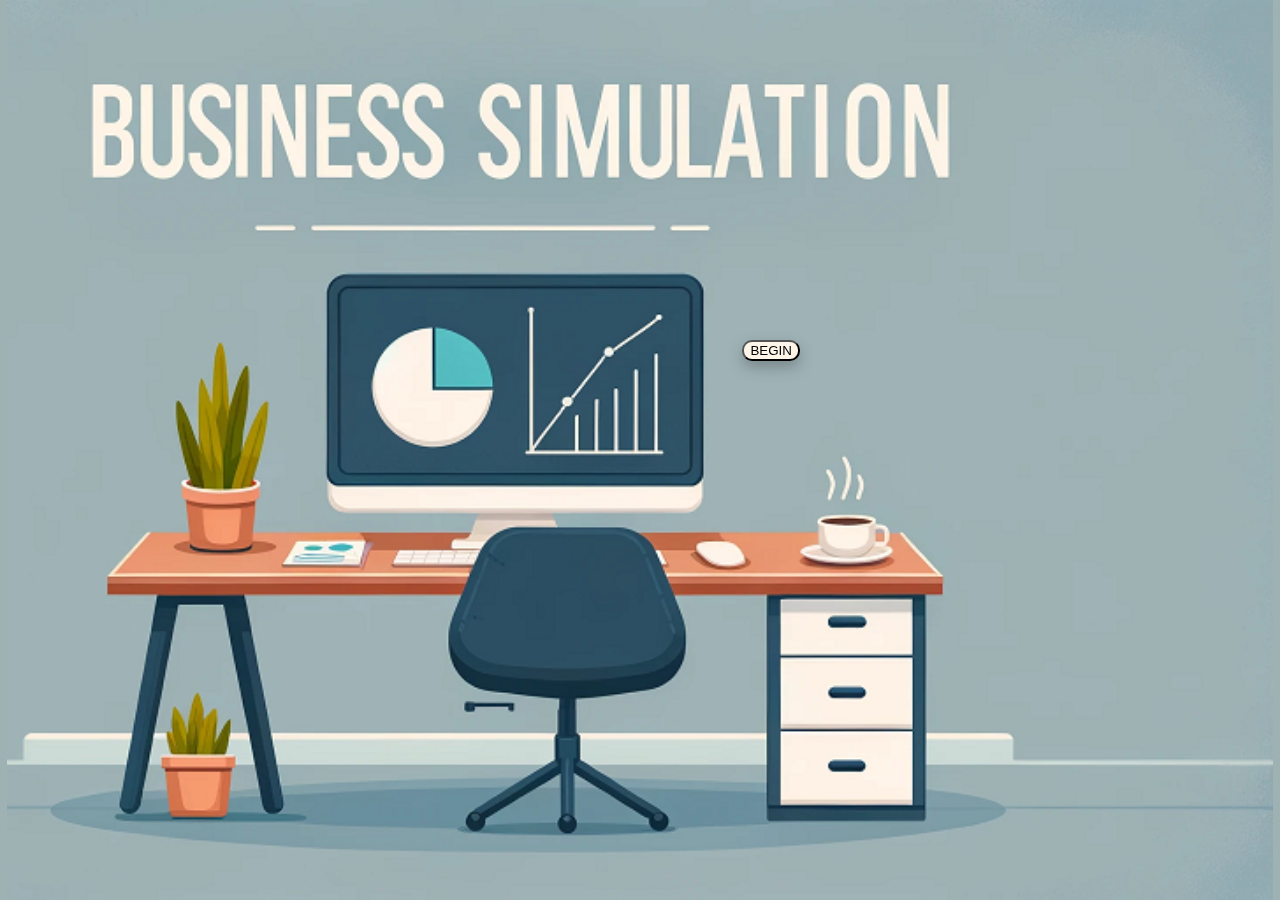
==== index.html @ 89cbb370 "Backend development with frontend integration" ====
<!DOCTYPE html>
<html>

<head>

  <meta charset="utf-8">
  <meta name="viewport" content="width=device-width, initial-scale=1">

  <link rel="preconnect" href="https://fonts.googleapis.com">
  <link rel="preconnect" href="https://fonts.gstatic.com" crossorigin>
  <link href="https://fonts.googleapis.com/css2?family=Marvel&family=Open+Sans&display=swap" rel="stylesheet">
  <title>Biz simulation</title>

  <style>
    body,
    html {
      height: 100%;
      margin: 0;
      background-color: #9eb2b4;

    }

    .bg {
      /* The image used */
      background-image: url("/assets/img/index.png");
      height: 100%;
      background-position: center center;
      background-repeat: no-repeat;
      background-size: contain;
    }

    .content {
      position: fixed;
      left: 55%;
      bottom: 55%;
      color: #2D5366;
      padding: 3%;
      font-family: Marvel;
      font-size: 3rem;
      font-style: normal;
      font-weight: 700;
      line-height: normal;

    }
  </style>

<body>

  <div class="bg"></div>
  <div class="content">
    <input type="button"
      style="border-radius: 0.625rem; background: #FCF5E8; box-shadow: 0px 6px 15px 0px rgba(0, 0, 0, 0.25);"
      value="BEGIN" onclick="window.location.href='http://127.0.0.1:5500/dashboard.html';">

  </div>

</body>

</html>
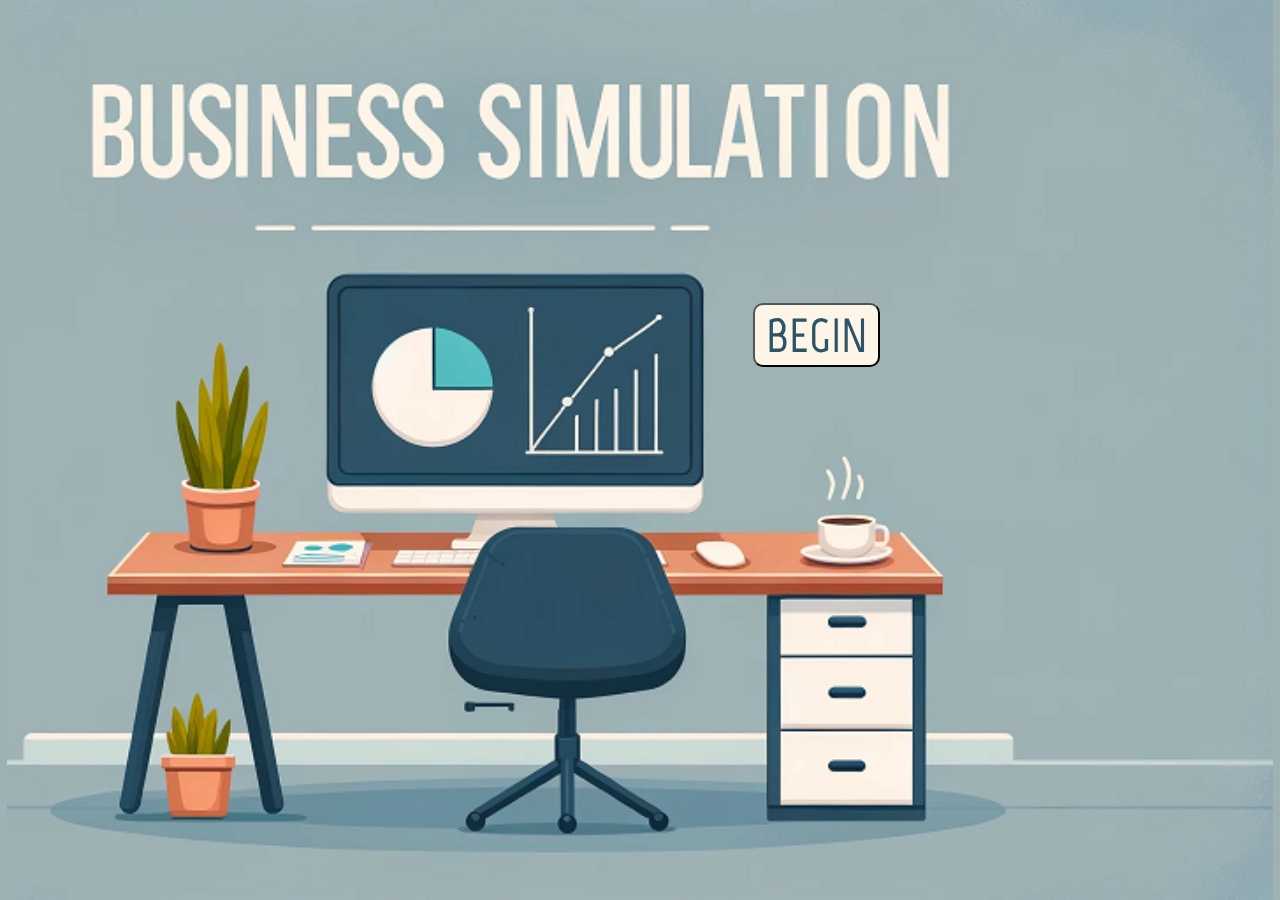
==== commit 7078b282: "frontend fixes" ====
--- a/index.html
+++ b/index.html
@@ -42,14 +42,27 @@
       line-height: normal;
 
     }
+
+    .div_button {
+      border-radius: 10px;
+      background: #FCF5E8;
+      color: #2D5366;
+      outline: none;
+      padding-left: 10%;
+      padding-right: 10%;
+      font-family: Marvel;
+      font-size: 3rem;
+      font-style: normal;
+      font-weight: 700;
+      line-height: normal;
+    }
   </style>
 
 <body>
 
   <div class="bg"></div>
   <div class="content">
-    <input type="button"
-      style="border-radius: 0.625rem; background: #FCF5E8; box-shadow: 0px 6px 15px 0px rgba(0, 0, 0, 0.25);"
+    <input type="button" class="div_button" style="margin-left: 10%;"
       value="BEGIN" onclick="window.location.href='http://127.0.0.1:5500/dashboard.html';">
 
   </div>
